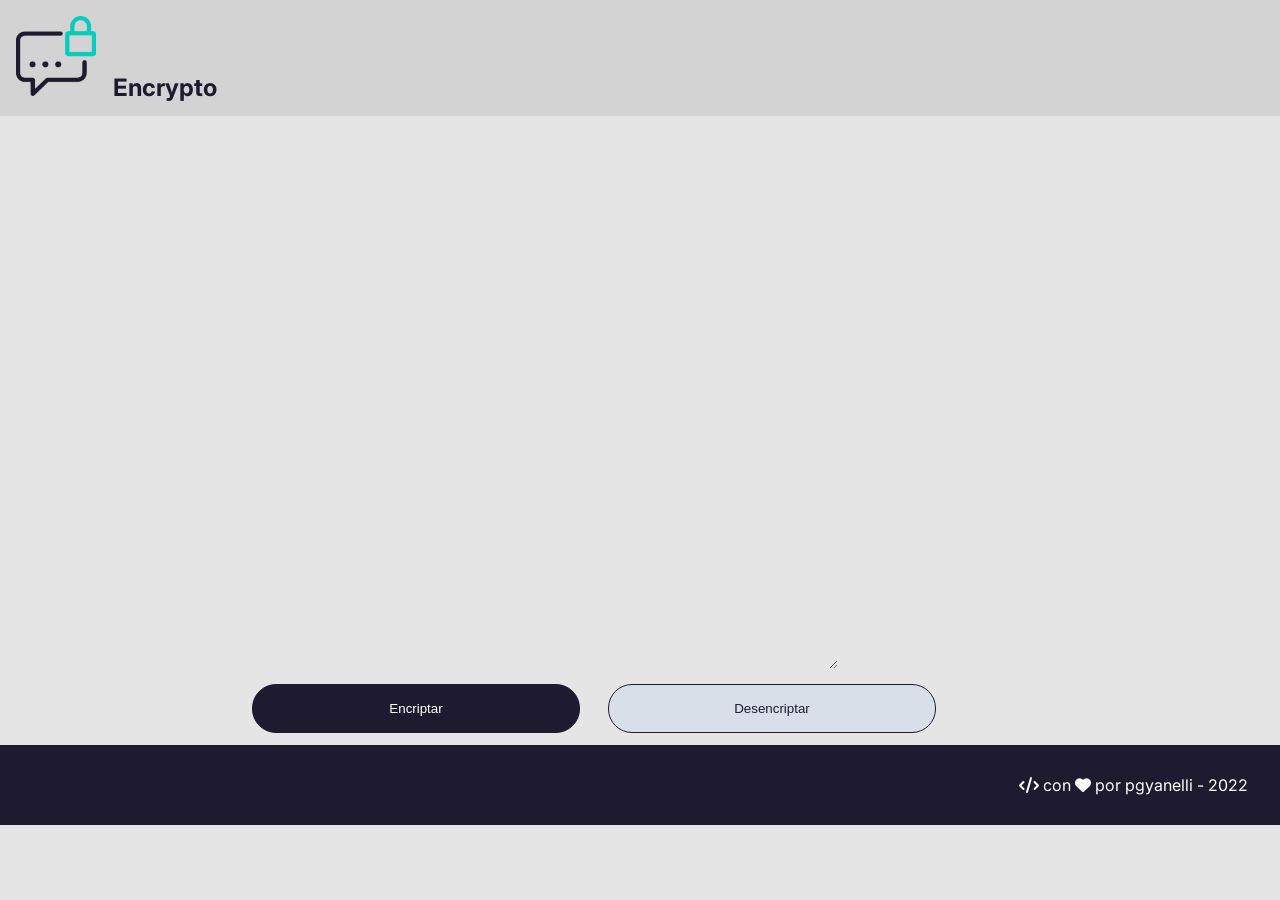
==== encrypto.html @ 1dfd54e2 "Puesta en marcha del challenge" ====
<!DOCTYPE html>
<html lang="es">
<head>
    <meta charset="UTF-8">
    <meta http-equiv="X-UA-Compatible" content="IE=edge">
    <meta name="viewport" content="width=device-width, initial-scale=1.0">
    <link rel="preconnect" href="https://fonts.googleapis.com">
    <link rel="preconnect" href="https://fonts.gstatic.com" crossorigin>
    <link href="https://fonts.googleapis.com/css2?family=Inter:wght@400;700&display=swap" rel="stylesheet">
    <link rel="stylesheet" href="https://cdnjs.cloudflare.com/ajax/libs/font-awesome/6.1.2/css/all.min.css" integrity="sha512-1sCRPdkRXhBV2PBLUdRb4tMg1w2YPf37qatUFeS7zlBy7jJI8Lf4VHwWfZZfpXtYSLy85pkm9GaYVYMfw5BC1A==" crossorigin="anonymous" referrerpolicy="no-referrer" />
    <link rel="stylesheet" href="./css/reset.css">
    <link rel="stylesheet" href="./css/main-encrypto.css">
    <link rel="shortcut icon" href="./images/encrypto-logo.png" type="image/x-icon">
    <title>Encrypto</title>
</head>
<body>
    <header>
        <nav>
            <a class="brand" href="#">
                <img class="logo" src="./images/encrypto-logo.png" alt="Encrypto-logo">
                <h2>Encrypto</h2>
            </a>
        </nav>
    </header>
    <main>
        <div class="ingreso-usuario">
            <div class="text-container">
                <textarea name="inpTexto" id="inpTexto" cols="30" rows="10"></textarea>
            </div>
            <button class="btn-primario">Encriptar</button>
            <button class="btn-secundario">Desencriptar</button>
        </div>
        <!--
        <div class="resultado-encrypt">
            <div class="no-mensaje">
                Ningún mensaje fue encontrado
                Ingresa el texto que desees encriptar o desencriptar.
            </div>
            <input type="text" name="" id="">
            <button class="btn-terciario">Copiar</button>
        </div> -->
    </main>
    <footer>
        <p><i class="fa-solid fa-code"></i> con <i class="fa-solid fa-heart"></i> por pgyanelli - 2022</p>
    </footer>
</body>
</html>
---- css/main-encrypto.css ----
html {
    font-family: 'Inter', sans-serif;
    background-color: #E5E5E5;
}

body {
    width: 100%;
    height: 100%;
}

nav {
    padding: 1rem;
    background-color: lightgray;
}

.brand {
    color: #1e1a2f;
    text-decoration: none;
    font-weight: bold;
    font-size: x-large;
    vertical-align: middle;
}

.logo {
    width: 5rem;
    margin-right: .75rem;
}

.brand h2 {
    display: inline-flex;
}

.btn-primario {
    box-sizing: border-box;
    background-color: #1e1a2f;
    color: white;
    border: #1e1a2f 1px solid;
    border-radius: 24px;
    flex-direction: row;
    display:inline-block;
    padding: 1rem;
    width: 20.5rem;
    margin: 0.75rem;

}

.btn-secundario {
    box-sizing: border-box;
    background-color: #D8DFE8;
    color: #1e1a2f;
    border: #1e1a2f 1px solid;
    border-radius: 24px;
    padding: 1rem;
    flex-direction: row;
    width: 20.5rem;
    margin: .75rem;
}

.btn-terciario {
    box-sizing: border-box;
    background-color: white;
    color: #1e1a2f;
    border: #1e1a2f 1px solid;
    border-radius: 24px;
    padding: 1rem;
    flex-direction: row;
    width: 10rem;
}

.ingreso-usuario {
    display: inline-block;
    padding-left: 15rem;
    padding-top: 10.5rem;
}

#inpTexto {
    color: #1e1a2f;
    font-size: 2rem;
    background-color: transparent;
    border-color: transparent;
}

.resultado-encrypt {
    display: inline-block;
    width: 25rem;
    height: 59rem;
    background-color: white;
    border: white 1px solid;
    border-radius: 32px;
    box-shadow: 0 20.5rem 2rem -0.5rem rgba(0, 0, 0, 0.08);
    margin-left: 62.5rem;
}

footer {
    text-align: end;
    color: white;
    background-color: #1e1a2f;
    padding: 2rem;
}
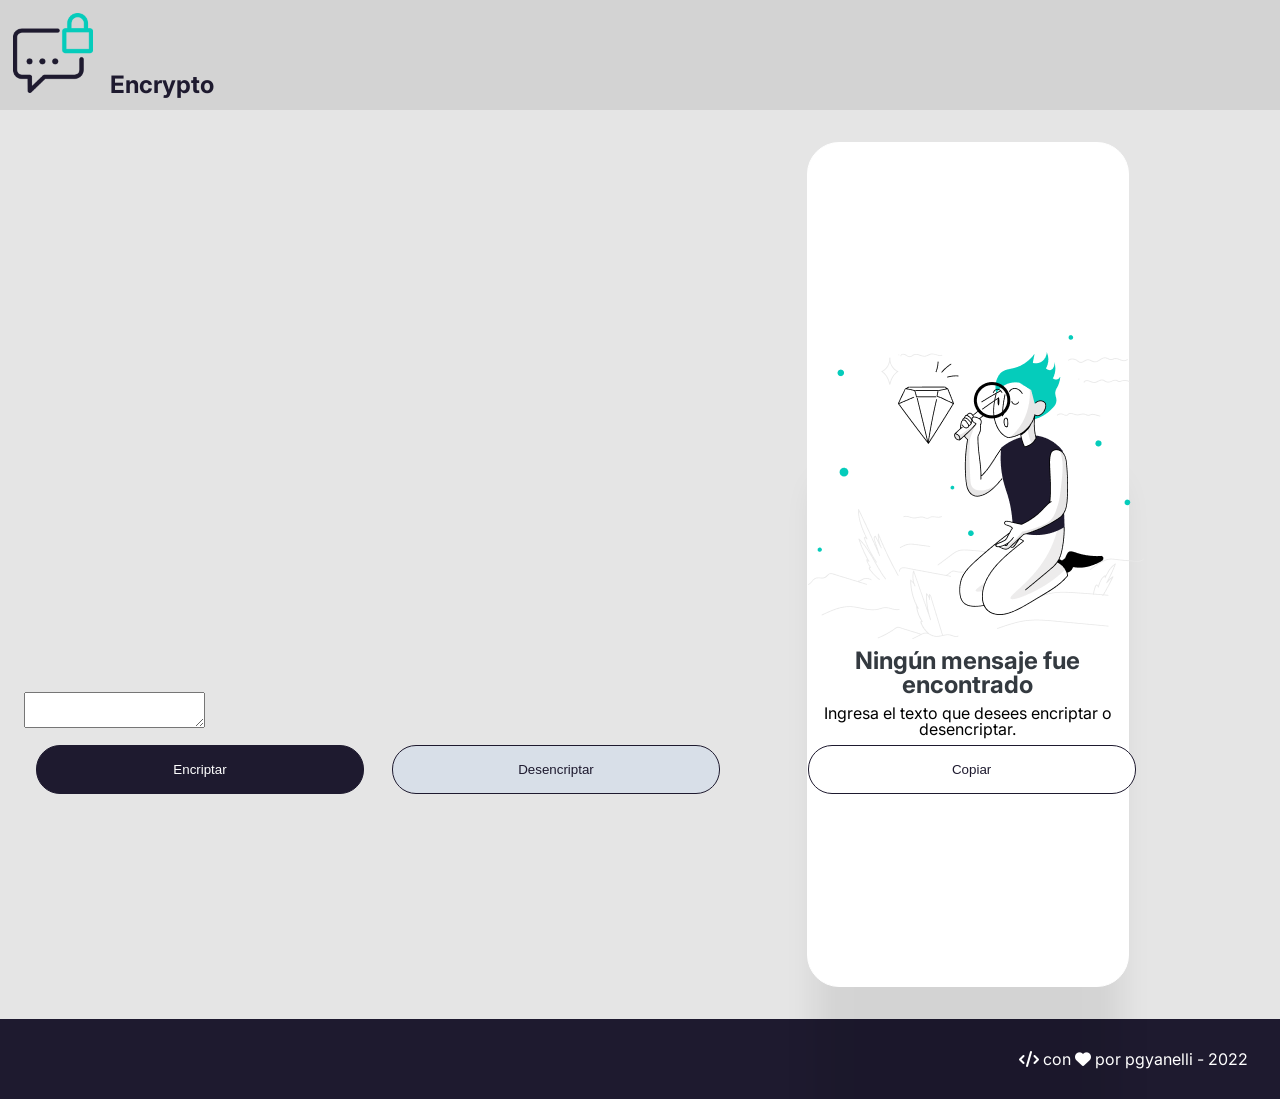
==== commit 1a8eb466: "avance" ====
--- a/encrypto.html
+++ b/encrypto.html
@@ -23,22 +23,26 @@
         </nav>
     </header>
     <main>
-        <div class="ingreso-usuario">
-            <div class="text-container">
-                <textarea name="inpTexto" id="inpTexto" cols="30" rows="10"></textarea>
+        <div class="ingreso-usuario col-7 col-s-7">
+            <div class="container-texto">
+                <textarea name="inpTexto" id="inpTexto"></textarea>
             </div>
             <button class="btn-primario">Encriptar</button>
             <button class="btn-secundario">Desencriptar</button>
         </div>
-        <!--
-        <div class="resultado-encrypt">
-            <div class="no-mensaje">
-                Ningún mensaje fue encontrado
-                Ingresa el texto que desees encriptar o desencriptar.
+
+        <div class="resultado-encrypt col-3 col-s-3">
+            <div class="container-no-msj">
+                <img class="imagen-munieco" src="./images/munieco.png" alt="">
+                <div>
+                    <h4>Ningún mensaje fue encontrado</h4>
+                </div>
+                <div>
+                    <p>Ingresa el texto que desees encriptar o desencriptar.</p>
+                </div>
             </div>
-            <input type="text" name="" id="">
             <button class="btn-terciario">Copiar</button>
-        </div> -->
+        </div>
     </main>
     <footer>
         <p><i class="fa-solid fa-code"></i> con <i class="fa-solid fa-heart"></i> por pgyanelli - 2022</p>
--- a/css/main-encrypto.css
+++ b/css/main-encrypto.css
@@ -9,7 +9,7 @@
 }
 
 nav {
-    padding: 1rem;
+    padding: .8rem;
     background-color: lightgray;
 }
 
@@ -44,6 +44,10 @@
 
 }
 
+.btn-primario:hover {
+    background-color: #181527;
+}
+
 .btn-secundario {
     box-sizing: border-box;
     background-color: #D8DFE8;
@@ -64,31 +68,45 @@
     border-radius: 24px;
     padding: 1rem;
     flex-direction: row;
-    width: 10rem;
+    width: 20.5rem;
 }
 
 .ingreso-usuario {
     display: inline-block;
-    padding-left: 15rem;
-    padding-top: 10.5rem;
+    padding: 0 0 0 1.5rem;
 }
 
-#inpTexto {
+.container-texto {
     color: #1e1a2f;
     font-size: 2rem;
     background-color: transparent;
     border-color: transparent;
 }
 
+.container-no-msj {
+    text-align: center;
+}
+
+.container-no-msj h4 {
+    font-weight: bold;
+    font-size: 24px;
+    color: #343A40;
+}
+
+.container-no-msj div {
+    margin: 8px;
+}
+
 .resultado-encrypt {
     display: inline-block;
-    width: 25rem;
-    height: 59rem;
+    height: 100%;
+    padding: 12rem 0 12rem 0;
+    margin: 2rem;
     background-color: white;
     border: white 1px solid;
     border-radius: 32px;
     box-shadow: 0 20.5rem 2rem -0.5rem rgba(0, 0, 0, 0.08);
-    margin-left: 62.5rem;
+    
 }
 
 footer {
@@ -96,4 +114,51 @@
     color: white;
     background-color: #1e1a2f;
     padding: 2rem;
+}
+
+/* For mobile phones: */
+[class*="col-"] {
+    width: 100%;
+}
+
+@media only screen and (max-width: 767px) {
+    /* For tablets: */
+    .col-s-1 {width: 8.33%;}
+    .col-s-2 {width: 16.66%;}
+    .col-s-3 {width: 25%;}
+    .col-s-4 {width: 33.33%;}
+    .col-s-5 {width: 41.66%;}
+    .col-s-6 {width: 50%;}
+    .col-s-7 {width: 58.33%;}
+    .col-s-8 {width: 66.66%;}
+    .col-s-9 {width: 75%;}
+    .col-s-10 {width: 83.33%;}
+    .col-s-11 {width: 91.66%;}
+    .col-s-12 {width: 100%;}
+
+    nav {
+        text-align: center;
+    }
+
+    .imagen-munieco {
+        display: none;
+    }
+
+}
+
+@media only screen and (min-width: 768px) {
+    /* For desktop: */
+    .col-1 {width: 8.33%;}
+    .col-2 {width: 16.66%;}
+    .col-3 {width: 25%;}
+    .col-4 {width: 33.33%;}
+    .col-5 {width: 41.66%;}
+    .col-6 {width: 50%;}
+    .col-7 {width: 58.33%;}
+    .col-8 {width: 66.66%;}
+    .col-9 {width: 75%;}
+    .col-10 {width: 83.33%;}
+    .col-11 {width: 91.66%;}
+    .col-12 {width: 100%;}
+
 }
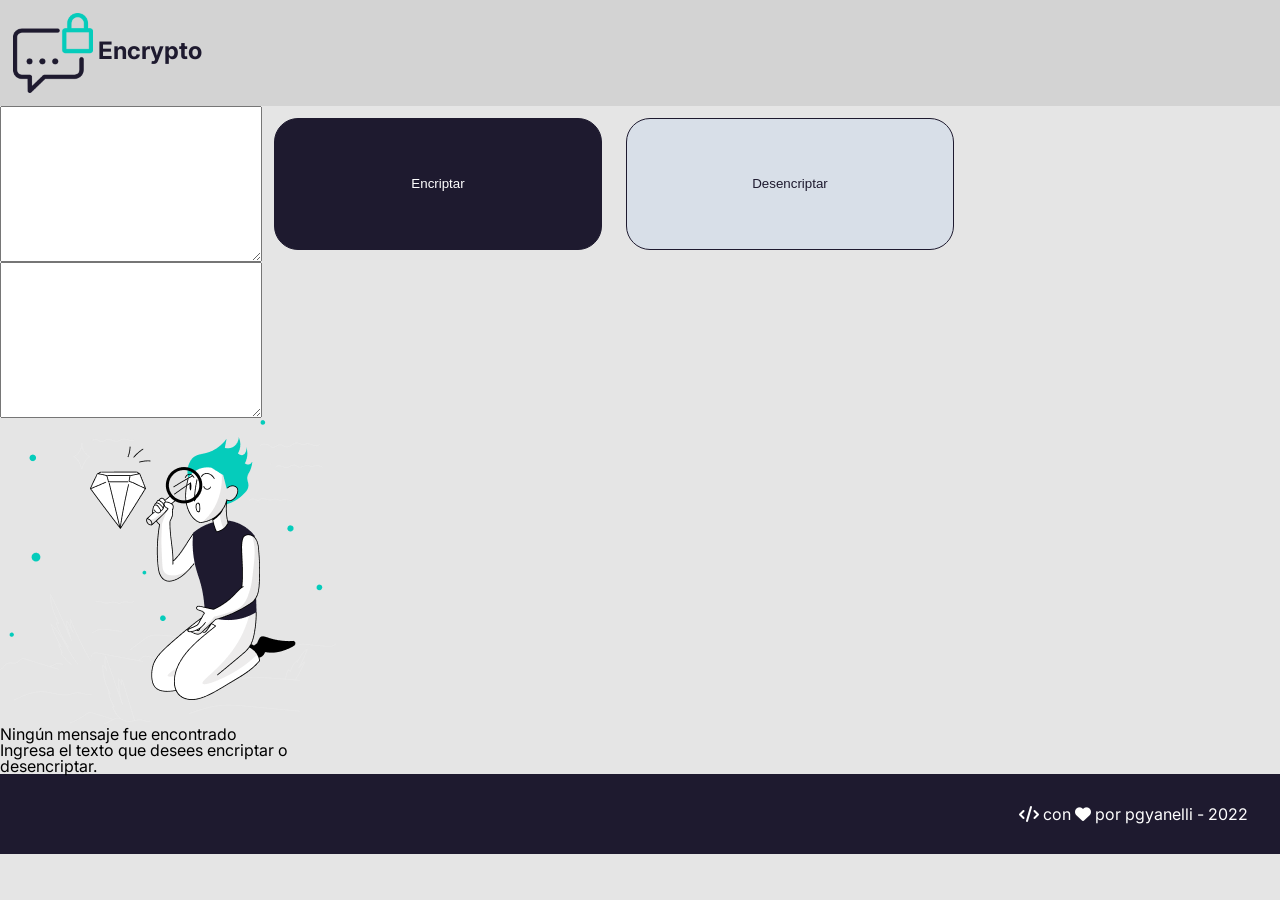
==== commit 329230cc: "cambios frontend" ====
--- a/encrypto.html
+++ b/encrypto.html
@@ -23,25 +23,21 @@
         </nav>
     </header>
     <main>
-        <div class="ingreso-usuario col-7 col-s-7">
-            <div class="container-texto">
-                <textarea name="inpTexto" id="inpTexto"></textarea>
-            </div>
+        <div class="container-encriptador col-10">
+            <textarea name="" id="" cols="30" rows="10"></textarea>
             <button class="btn-primario">Encriptar</button>
             <button class="btn-secundario">Desencriptar</button>
+            
         </div>
+        <div class="container-resultado col-3">
+            <textarea name="" id="" cols="30" rows="10"></textarea>
+            <div class="no-encontrado">
+                <img src="./images/munieco.png" alt="munieco">
+                <p>Ningún mensaje fue encontrado</p>
+                <p>Ingresa el texto que desees encriptar o desencriptar.</p>
+                
+            </div>
 
-        <div class="resultado-encrypt col-3 col-s-3">
-            <div class="container-no-msj">
-                <img class="imagen-munieco" src="./images/munieco.png" alt="">
-                <div>
-                    <h4>Ningún mensaje fue encontrado</h4>
-                </div>
-                <div>
-                    <p>Ingresa el texto que desees encriptar o desencriptar.</p>
-                </div>
-            </div>
-            <button class="btn-terciario">Copiar</button>
         </div>
     </main>
     <footer>
--- a/css/main-encrypto.css
+++ b/css/main-encrypto.css
@@ -1,11 +1,6 @@
 html {
     font-family: 'Inter', sans-serif;
     background-color: #E5E5E5;
-}
-
-body {
-    width: 100%;
-    height: 100%;
 }
 
 nav {
@@ -23,11 +18,13 @@
 
 .logo {
     width: 5rem;
-    margin-right: .75rem;
+    margin: auto;
+    display: inline-block;
+    vertical-align: middle;
 }
 
 .brand h2 {
-    display: inline-flex;
+    display: inline-block;
 }
 
 .btn-primario {
@@ -116,12 +113,17 @@
     padding: 2rem;
 }
 
+.container-encriptador {
+    display: flex;
+}
+
 /* For mobile phones: */
 [class*="col-"] {
     width: 100%;
+
 }
 
-@media only screen and (max-width: 767px) {
+@media only screen and (max-width: 768px) {
     /* For tablets: */
     .col-s-1 {width: 8.33%;}
     .col-s-2 {width: 16.66%;}
@@ -146,7 +148,7 @@
 
 }
 
-@media only screen and (min-width: 768px) {
+@media only screen and (min-width: 769px) {
     /* For desktop: */
     .col-1 {width: 8.33%;}
     .col-2 {width: 16.66%;}
@@ -161,4 +163,6 @@
     .col-11 {width: 91.66%;}
     .col-12 {width: 100%;}
 
+    
+
 }
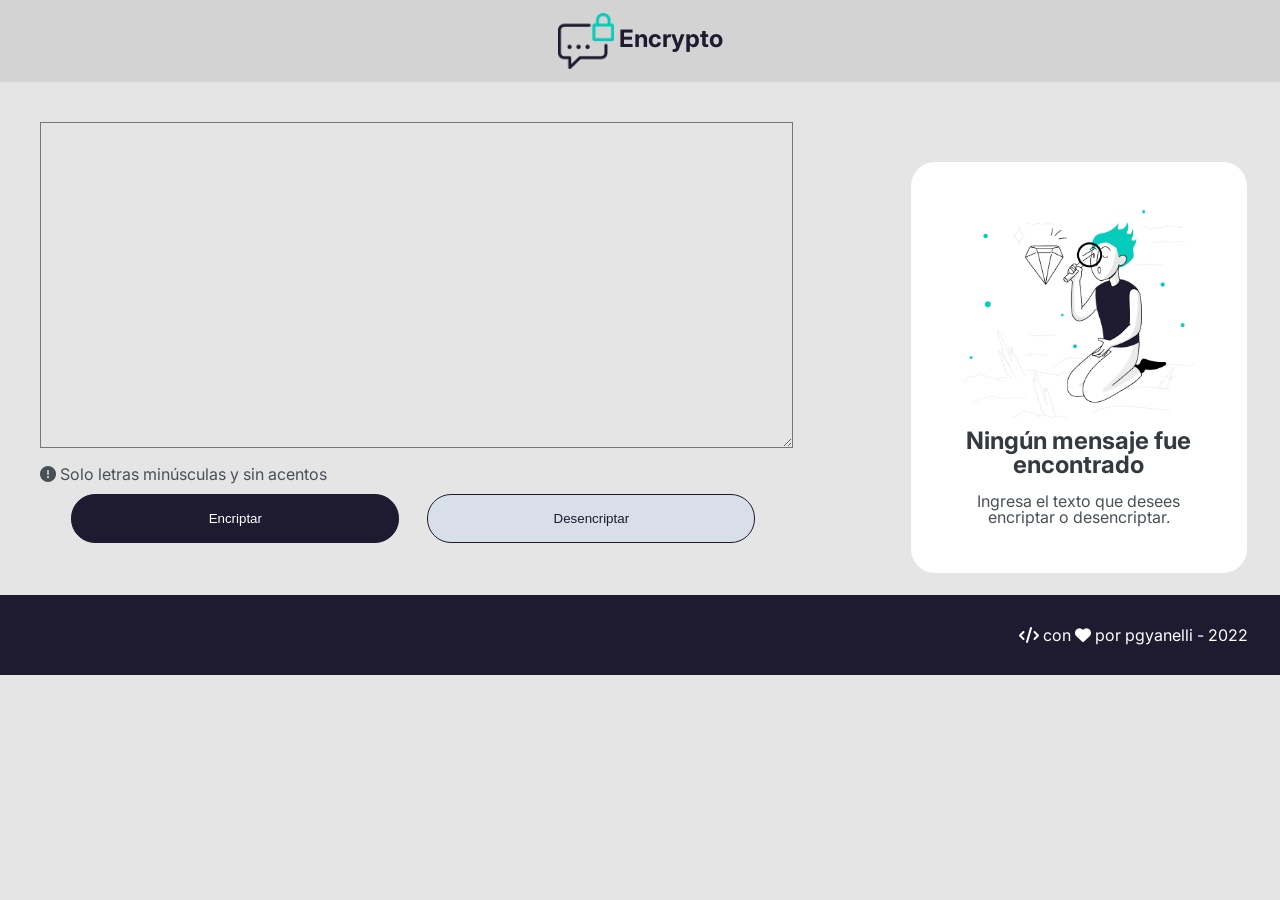
==== commit 89ece62e: "Avances reto Encriptacion realizada, copia a portapapeles realizada. Falta funcionalidad desencritpt" ====
--- a/encrypto.html
+++ b/encrypto.html
@@ -10,6 +10,7 @@
     <link rel="stylesheet" href="https://cdnjs.cloudflare.com/ajax/libs/font-awesome/6.1.2/css/all.min.css" integrity="sha512-1sCRPdkRXhBV2PBLUdRb4tMg1w2YPf37qatUFeS7zlBy7jJI8Lf4VHwWfZZfpXtYSLy85pkm9GaYVYMfw5BC1A==" crossorigin="anonymous" referrerpolicy="no-referrer" />
     <link rel="stylesheet" href="./css/reset.css">
     <link rel="stylesheet" href="./css/main-encrypto.css">
+    <link rel="stylesheet" href="./css/toastr.css">
     <link rel="shortcut icon" href="./images/encrypto-logo.png" type="image/x-icon">
     <title>Encrypto</title>
 </head>
@@ -23,19 +24,28 @@
         </nav>
     </header>
     <main>
-        <div class="container-encriptador col-10">
-            <textarea name="" id="" cols="30" rows="10"></textarea>
-            <button class="btn-primario">Encriptar</button>
-            <button class="btn-secundario">Desencriptar</button>
+        <div class="container-encriptador col-7 col-s-7">
+            <textarea name="txtIngresado" id="txtIngresado"></textarea>
+
+            <div class="tip">
+                <i class="fa-solid fa-circle-exclamation"></i> Solo letras minúsculas y sin acentos
+            </div>
+            
+            <button id="btnEncriptar" class="btn-primario">Encriptar</button>
+            <button id="btnDesencriptar" class="btn-secundario">Desencriptar</button>
+            
             
         </div>
-        <div class="container-resultado col-3">
-            <textarea name="" id="" cols="30" rows="10"></textarea>
+        <div class="container-resultado col-3 col-s-3">
+            <div class="texto-encriptado">
+                <textarea name="txtResultado" id="txtResultado"></textarea>
+                <button id="btnCopiar" class="btn-terciario">Copiar</button>
+            </div>
+            
             <div class="no-encontrado">
-                <img src="./images/munieco.png" alt="munieco">
-                <p>Ningún mensaje fue encontrado</p>
-                <p>Ingresa el texto que desees encriptar o desencriptar.</p>
-                
+                <img class="img-no-encontrado" src="./images/munieco.png" alt="munieco">
+                <h4 class="titulo">Ningún mensaje fue encontrado</h4>
+                <p class="texto">Ingresa el texto que desees encriptar o desencriptar.</p>
             </div>
 
         </div>
@@ -44,4 +54,9 @@
         <p><i class="fa-solid fa-code"></i> con <i class="fa-solid fa-heart"></i> por pgyanelli - 2022</p>
     </footer>
 </body>
+
+<script src="https://code.jquery.com/jquery-3.6.0.min.js" integrity="sha256-/xUj+3OJU5yExlq6GSYGSHk7tPXikynS7ogEvDej/m4=" crossorigin="anonymous"></script>
+<script src="./js/toastr.min.js"></script>
+<script src="./js/mensajes.js"></script>
+<script src="./js/encrypto.js"></script>
 </html>
--- a/css/main-encrypto.css
+++ b/css/main-encrypto.css
@@ -6,6 +6,7 @@
 nav {
     padding: .8rem;
     background-color: lightgray;
+    text-align: center;
 }
 
 .brand {
@@ -17,7 +18,7 @@
 }
 
 .logo {
-    width: 5rem;
+    width: 3.5rem;
     margin: auto;
     display: inline-block;
     vertical-align: middle;
@@ -113,9 +114,63 @@
     padding: 2rem;
 }
 
+.tip {
+    color: #495057;
+    text-align: start;
+}
+
 .container-encriptador {
-    display: flex;
-}
+    display: inline-block;
+    padding: 2.5rem;
+    text-align: center;
+    margin-right: 5rem;
+    
+}
+
+.container-encriptador textarea {
+    background-color: transparent;
+    width: 100%;
+    height: 20rem;
+    margin-bottom: 1rem;
+}
+
+.container-resultado {
+    text-align: center;
+    display: inline-block;
+    background-color: white;
+    border-radius: 24px;
+    margin-top: 1.5rem;
+    padding-top: 1rem;
+    padding-bottom: 1rem;
+    padding-left: 0.5rem;
+    padding-right: 0.5rem;
+}
+
+.texto-encriptado {
+    display: none;
+}
+
+.no-encontrado {
+    margin: 2rem;
+}
+
+.no-encontrado h4 {
+    color: #343A40;
+    font-size: 24px;
+    font-weight: bold;
+    margin-bottom: 16px;
+}
+
+.no-encontrado p {
+    color:#495057;
+    font-size: 16px;
+}
+
+.img-no-encontrado {
+    width: 90%;
+    margin-bottom: 0.5rem;
+}
+
 
 /* For mobile phones: */
 [class*="col-"] {
@@ -138,12 +193,12 @@
     .col-s-11 {width: 91.66%;}
     .col-s-12 {width: 100%;}
 
-    nav {
-        text-align: center;
-    }
-
     .imagen-munieco {
         display: none;
+    }
+
+    footer {
+        text-align: center;
     }
 
 }
--- a/css/toastr.css
+++ b/css/toastr.css
@@ -0,0 +1,233 @@
+/*
+ * Note that this is toastr v2.1.3, the "latest" version in url has no more maintenance,
+ * please go to https://cdnjs.com/libraries/toastr.js and pick a certain version you want to use,
+ * make sure you copy the url from the website since the url may change between versions.
+ * */
+.toast-title {
+    font-weight: bold;
+  }
+  .toast-message {
+    -ms-word-wrap: break-word;
+    word-wrap: break-word;
+  }
+  .toast-message a,
+  .toast-message label {
+    color: #FFFFFF;
+  }
+  .toast-message a:hover {
+    color: #CCCCCC;
+    text-decoration: none;
+  }
+  .toast-close-button {
+    position: relative;
+    right: -0.3em;
+    top: -0.3em;
+    float: right;
+    font-size: 20px;
+    font-weight: bold;
+    color: #FFFFFF;
+    -webkit-text-shadow: 0 1px 0 #ffffff;
+    text-shadow: 0 1px 0 #ffffff;
+    opacity: 0.8;
+    -ms-filter: progid:DXImageTransform.Microsoft.Alpha(Opacity=80);
+    filter: alpha(opacity=80);
+    line-height: 1;
+  }
+  .toast-close-button:hover,
+  .toast-close-button:focus {
+    color: #000000;
+    text-decoration: none;
+    cursor: pointer;
+    opacity: 0.4;
+    -ms-filter: progid:DXImageTransform.Microsoft.Alpha(Opacity=40);
+    filter: alpha(opacity=40);
+  }
+  .rtl .toast-close-button {
+    left: -0.3em;
+    float: left;
+    right: 0.3em;
+  }
+  /*Additional properties for button version
+   iOS requires the button element instead of an anchor tag.
+   If you want the anchor version, it requires `href="#"`.*/
+  button.toast-close-button {
+    padding: 0;
+    cursor: pointer;
+    background: transparent;
+    border: 0;
+    -webkit-appearance: none;
+  }
+  .toast-top-center {
+    top: 0;
+    right: 0;
+    width: 100%;
+  }
+  .toast-bottom-center {
+    bottom: 0;
+    right: 0;
+    width: 100%;
+  }
+  .toast-top-full-width {
+    top: 0;
+    right: 0;
+    width: 100%;
+  }
+  .toast-bottom-full-width {
+    bottom: 0;
+    right: 0;
+    width: 100%;
+  }
+  .toast-top-left {
+    top: 12px;
+    left: 12px;
+  }
+  .toast-top-right {
+    top: 12px;
+    right: 12px;
+  }
+  .toast-bottom-right {
+    right: 12px;
+    bottom: 12px;
+  }
+  .toast-bottom-left {
+    bottom: 12px;
+    left: 12px;
+  }
+  #toast-container {
+    position: fixed;
+    z-index: 999999;
+    pointer-events: none;
+    /*overrides*/
+  }
+  #toast-container * {
+    -moz-box-sizing: border-box;
+    -webkit-box-sizing: border-box;
+    box-sizing: border-box;
+  }
+  #toast-container > div {
+    position: relative;
+    pointer-events: auto;
+    overflow: hidden;
+    margin: 0 0 6px;
+    padding: 15px 15px 15px 50px;
+    width: 300px;
+    -moz-border-radius: 3px 3px 3px 3px;
+    -webkit-border-radius: 3px 3px 3px 3px;
+    border-radius: 3px 3px 3px 3px;
+    background-position: 15px center;
+    background-repeat: no-repeat;
+    -moz-box-shadow: 0 0 12px #999999;
+    -webkit-box-shadow: 0 0 12px #999999;
+    box-shadow: 0 0 12px #999999;
+    color: #FFFFFF;
+    opacity: 1;
+    -ms-filter: progid:DXImageTransform.Microsoft.Alpha(Opacity=80);
+    filter: alpha(opacity=80);
+  }
+  #toast-container > div.rtl {
+    direction: rtl;
+    padding: 15px 50px 15px 15px;
+    background-position: right 15px center;
+  }
+  #toast-container > div:hover {
+    -moz-box-shadow: 0 0 12px #000000;
+    -webkit-box-shadow: 0 0 12px #000000;
+    box-shadow: 0 0 12px #000000;
+    opacity: 1;
+    -ms-filter: progid:DXImageTransform.Microsoft.Alpha(Opacity=100);
+    filter: alpha(opacity=100);
+    cursor: pointer;
+  }
+  #toast-container > .toast-info {
+    background-image: url("[data-uri]") !important;
+  }
+  #toast-container > .toast-error {
+    background-image: url("[data-uri]") !important;
+  }
+  #toast-container > .toast-success {
+    background-image: url("[data-uri]") !important;
+  }
+  #toast-container > .toast-warning {
+    background-image: url("[data-uri]") !important;
+  }
+  #toast-container.toast-top-center > div,
+  #toast-container.toast-bottom-center > div {
+    width: 300px;
+    margin-left: auto;
+    margin-right: auto;
+  }
+  #toast-container.toast-top-full-width > div,
+  #toast-container.toast-bottom-full-width > div {
+    width: 96%;
+    margin-left: auto;
+    margin-right: auto;
+  }
+  .toast {
+    background-color: #030303;
+  }
+  .toast-success {
+    background-color: #51A351;
+  }
+  .toast-error {
+    background-color: #BD362F;
+  }
+  .toast-info {
+    background-color: #2F96B4;
+  }
+  .toast-warning {
+    background-color: #F89406;
+  }
+  .toast-progress {
+    position: absolute;
+    left: 0;
+    bottom: 0;
+    height: 4px;
+    background-color: #000000;
+    opacity: 0.4;
+    -ms-filter: progid:DXImageTransform.Microsoft.Alpha(Opacity=40);
+    filter: alpha(opacity=40);
+  }
+  /*Responsive Design*/
+  @media all and (max-width: 240px) {
+    #toast-container > div {
+      padding: 8px 8px 8px 50px;
+      width: 11em;
+    }
+    #toast-container > div.rtl {
+      padding: 8px 50px 8px 8px;
+    }
+    #toast-container .toast-close-button {
+      right: -0.2em;
+      top: -0.2em;
+    }
+    #toast-container .rtl .toast-close-button {
+      left: -0.2em;
+      right: 0.2em;
+    }
+  }
+  @media all and (min-width: 241px) and (max-width: 480px) {
+    #toast-container > div {
+      padding: 8px 8px 8px 50px;
+      width: 18em;
+    }
+    #toast-container > div.rtl {
+      padding: 8px 50px 8px 8px;
+    }
+    #toast-container .toast-close-button {
+      right: -0.2em;
+      top: -0.2em;
+    }
+    #toast-container .rtl .toast-close-button {
+      left: -0.2em;
+      right: 0.2em;
+    }
+  }
+  @media all and (min-width: 481px) and (max-width: 768px) {
+    #toast-container > div {
+      padding: 15px 15px 15px 50px;
+      width: 25em;
+    }
+    #toast-container > div.rtl {
+      padding: 15px 50px 15px 15px;
+    }
+  }
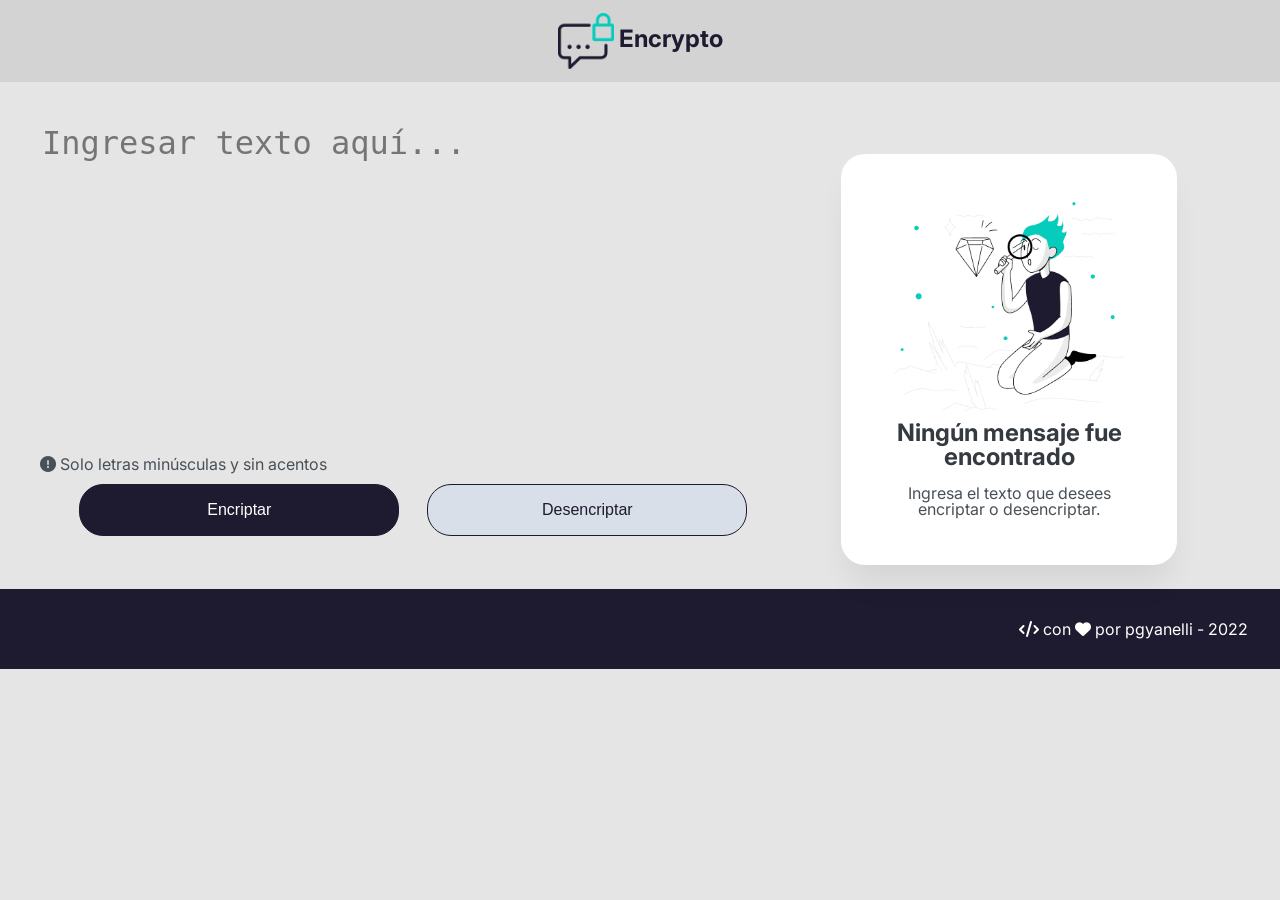
==== commit 71d93757: "Ultimo avance Primera versión del encriptador" ====
--- a/encrypto.html
+++ b/encrypto.html
@@ -24,19 +24,20 @@
         </nav>
     </header>
     <main>
-        <div class="container-encriptador col-7 col-s-7">
-            <textarea name="txtIngresado" id="txtIngresado"></textarea>
+        <section class="container-encriptador col-7 col-s-10">
+            <textarea name="txtIngresado" id="txtIngresado" placeholder="Ingresar texto aquí..."></textarea>
 
             <div class="tip">
                 <i class="fa-solid fa-circle-exclamation"></i> Solo letras minúsculas y sin acentos
             </div>
             
-            <button id="btnEncriptar" class="btn-primario">Encriptar</button>
-            <button id="btnDesencriptar" class="btn-secundario">Desencriptar</button>
+            <div class="contenedor-botones">
+                <button id="btnEncriptar" class="btn-primario">Encriptar</button>
+                <button id="btnDesencriptar" class="btn-secundario">Desencriptar</button>
+            </div>
             
-            
-        </div>
-        <div class="container-resultado col-3 col-s-3">
+        </section>
+        <section class="container-resultado col-3 col-s-11">
             <div class="texto-encriptado">
                 <textarea name="txtResultado" id="txtResultado"></textarea>
                 <button id="btnCopiar" class="btn-terciario">Copiar</button>
@@ -48,7 +49,7 @@
                 <p class="texto">Ingresa el texto que desees encriptar o desencriptar.</p>
             </div>
 
-        </div>
+        </secti>
     </main>
     <footer>
         <p><i class="fa-solid fa-code"></i> con <i class="fa-solid fa-heart"></i> por pgyanelli - 2022</p>
--- a/css/main-encrypto.css
+++ b/css/main-encrypto.css
@@ -29,15 +29,16 @@
 }
 
 .btn-primario {
+    
     box-sizing: border-box;
     background-color: #1e1a2f;
     color: white;
+    font-size: 16px;
     border: #1e1a2f 1px solid;
     border-radius: 24px;
-    flex-direction: row;
     display:inline-block;
     padding: 1rem;
-    width: 20.5rem;
+    width: 20rem;
     margin: 0.75rem;
 
 }
@@ -52,9 +53,10 @@
     color: #1e1a2f;
     border: #1e1a2f 1px solid;
     border-radius: 24px;
+    font-size: 16px;
     padding: 1rem;
     flex-direction: row;
-    width: 20.5rem;
+    width: 20rem;
     margin: .75rem;
 }
 
@@ -66,45 +68,8 @@
     border-radius: 24px;
     padding: 1rem;
     flex-direction: row;
-    width: 20.5rem;
-}
-
-.ingreso-usuario {
-    display: inline-block;
-    padding: 0 0 0 1.5rem;
-}
-
-.container-texto {
-    color: #1e1a2f;
-    font-size: 2rem;
-    background-color: transparent;
-    border-color: transparent;
-}
-
-.container-no-msj {
-    text-align: center;
-}
-
-.container-no-msj h4 {
-    font-weight: bold;
-    font-size: 24px;
-    color: #343A40;
-}
-
-.container-no-msj div {
-    margin: 8px;
-}
-
-.resultado-encrypt {
-    display: inline-block;
-    height: 100%;
-    padding: 12rem 0 12rem 0;
-    margin: 2rem;
-    background-color: white;
-    border: white 1px solid;
-    border-radius: 32px;
-    box-shadow: 0 20.5rem 2rem -0.5rem rgba(0, 0, 0, 0.08);
-    
+    width: 328px;
+    height: 50px;
 }
 
 footer {
@@ -123,15 +88,19 @@
     display: inline-block;
     padding: 2.5rem;
     text-align: center;
-    margin-right: 5rem;
     
 }
 
 .container-encriptador textarea {
-    background-color: transparent;
     width: 100%;
     height: 20rem;
-    margin-bottom: 1rem;
+    margin-bottom: 0.5rem;
+    color: #1e1a2f;
+    font-size: 2rem;
+    background-color: transparent;
+    border: none;
+    outline: none;
+    resize: none;
 }
 
 .container-resultado {
@@ -139,11 +108,28 @@
     display: inline-block;
     background-color: white;
     border-radius: 24px;
-    margin-top: 1.5rem;
+    margin-top: 1rem;
+    margin-bottom: 1.5rem;
+    margin-left: .65rem;
     padding-top: 1rem;
     padding-bottom: 1rem;
     padding-left: 0.5rem;
     padding-right: 0.5rem;
+
+    box-shadow: 0px 24px 32px -8px rgba(0, 0, 0, 0.08);
+}
+
+.container-resultado textarea {
+    width: 100%;
+    height: 20rem;
+    padding: 1rem;
+    margin-bottom: 1rem;
+    color: #1e1a2f;
+    font-size: 2rem;
+    background-color: transparent;
+    border: none;
+    outline: none;
+    resize: none;
 }
 
 .texto-encriptado {
@@ -175,7 +161,7 @@
 /* For mobile phones: */
 [class*="col-"] {
     width: 100%;
-
+    
 }
 
 @media only screen and (max-width: 768px) {
@@ -193,7 +179,7 @@
     .col-s-11 {width: 91.66%;}
     .col-s-12 {width: 100%;}
 
-    .imagen-munieco {
+    .img-no-encontrado {
         display: none;
     }
 
@@ -218,6 +204,4 @@
     .col-11 {width: 91.66%;}
     .col-12 {width: 100%;}
 
-    
-
 }
